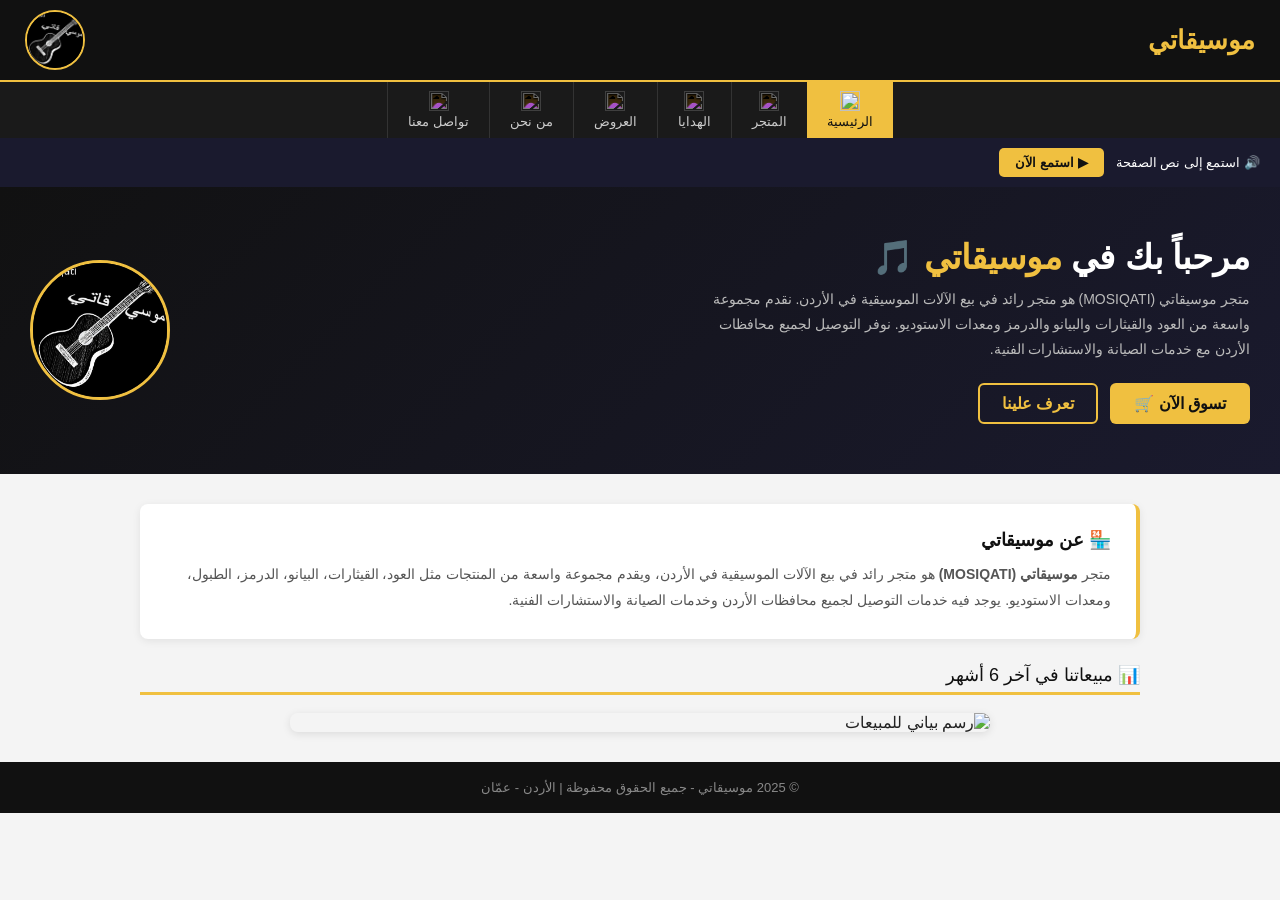
==== index.html @ 826989f8 "Add files via upload" ====
<!DOCTYPE html>
<html lang="ar" dir="rtl">
<head>
<meta charset="UTF-8">
<meta name="viewport" content="width=device-width, initial-scale=1.0">
<title>موسيقاتي - الرئيسية</title>
<style>
*{margin:0;padding:0;box-sizing:border-box;}
body{font-family:Arial,sans-serif;background:#f4f4f4;color:#222;direction:rtl;}
.site-header{background:#111;padding:10px 25px;display:flex;align-items:center;justify-content:space-between;}
.store-name{color:#f0c040;font-size:26px;font-weight:bold;}
.store-logo{width:60px;height:60px;border-radius:50%;border:2px solid #f0c040;object-fit:cover;}
nav{background:#1a1a1a;display:flex;justify-content:center;border-top:2px solid #f0c040;}
nav a{display:flex;flex-direction:column;align-items:center;gap:3px;padding:9px 20px;color:#ccc;text-decoration:none;font-size:13px;border-left:1px solid #333;transition:background .2s,color .2s;}
nav a:first-child{border-left:none;}
nav a:hover,nav a.active{background:#f0c040;color:#111;}
nav a img{width:20px;height:20px;filter:invert(1);}
nav a:hover img,nav a.active img{filter:invert(0);}
.page-hd{background:#111;color:white;padding:28px 30px;}
.page-hd h1{font-size:24px;color:#f0c040;}
.page-hd p{color:#aaa;margin-top:5px;font-size:14px;}
.wrap{max-width:1050px;margin:30px auto;padding:0 25px;}
.sec-title{font-size:18px;color:#111;border-bottom:3px solid #f0c040;padding-bottom:6px;margin-bottom:18px;}
.grid3{display:grid;grid-template-columns:repeat(3,1fr);gap:18px;}
.grid2{display:grid;grid-template-columns:repeat(2,1fr);gap:18px;}
.card{background:white;border-radius:8px;overflow:hidden;box-shadow:0 2px 8px rgba(0,0,0,.1);}
.card img{width:100%;height:170px;object-fit:cover;}
.card-body{padding:13px;}
.card-body h3{font-size:14px;margin-bottom:4px;}
.card-body p{font-size:12px;color:#777;margin-bottom:8px;}
.price{color:#e74c3c;font-weight:bold;}
.row{display:flex;justify-content:space-between;align-items:center;}
.btn{background:#111;color:white;border:none;padding:7px 14px;border-radius:5px;cursor:pointer;font-family:Arial;font-size:13px;}
.btn:hover{background:#333;}
footer{background:#111;color:#888;text-align:center;padding:18px;font-size:13px;margin-top:30px;}
/* text-to-speech */
.tts-bar{background:#1a1a2e;color:white;padding:10px 20px;display:flex;align-items:center;gap:12px;font-size:13px;}
.tts-btn{background:#f0c040;color:#111;border:none;padding:7px 16px;border-radius:5px;cursor:pointer;font-weight:bold;font-family:Arial;font-size:13px;}
</style>
<style>
.hero{background:linear-gradient(135deg,#111,#1a1a2e);color:white;padding:50px 30px;display:flex;align-items:center;justify-content:space-between;gap:30px;}
.hero-text h1{font-size:34px;margin-bottom:10px;}
.hero-text h1 span{color:#f0c040;}
.hero-text p{color:#bbb;font-size:14px;line-height:1.8;margin-bottom:20px;max-width:550px;}
.hero-btns{display:flex;gap:12px;}
.btn-gold{background:#f0c040;color:#111;padding:11px 24px;border-radius:6px;text-decoration:none;font-weight:bold;}
.btn-outline{border:2px solid #f0c040;color:#f0c040;padding:9px 22px;border-radius:6px;text-decoration:none;font-weight:bold;}
.about-box{background:white;padding:25px;border-right:4px solid #f0c040;border-radius:8px;margin-bottom:25px;box-shadow:0 2px 8px rgba(0,0,0,.08);}
.about-box h2{font-size:18px;color:#111;margin-bottom:10px;}
.about-box p{font-size:14px;color:#555;line-height:1.9;}
</style>
</head>
<body>
<div class="site-header">
  <span class="store-name">موسيقاتي</span>
  <img src="../logo.png" alt="موسيقاتي" class="store-logo">
</div>
<nav><a href="home.html" class="active"><img src="../image/home.png" alt="">الرئيسية</a><a href="store.html"><img src="../image/store.png" alt="">المتجر</a><a href="gifts.html"><img src="../image/gift-.png" alt="">الهدايا</a><a href="offers.html"><img src="../image/offer.png" alt="">العروض</a><a href="about.html"><img src="../image/about.png" alt="">من نحن</a><a href="contact.html"><img src="../image/contact.png" alt="">تواصل معنا</a></nav>

<div class="tts-bar">
  <span>🔊 استمع إلى نص الصفحة</span>
  <button class="tts-btn" onclick="speak('page-text')">▶ استمع الآن</button>
</div>
<div class="hero">
  <div class="hero-text" id="page-text">
    <h1>مرحباً بك في <span>موسيقاتي</span> 🎵</h1>
    <p>متجر موسيقاتي (MOSIQATI) هو متجر رائد في بيع الآلات الموسيقية في الأردن. نقدم مجموعة واسعة من العود والقيثارات والبيانو والدرمز ومعدات الاستوديو. نوفر التوصيل لجميع محافظات الأردن مع خدمات الصيانة والاستشارات الفنية.</p>
    <div class="hero-btns">
      <a href="store.html" class="btn-gold">تسوق الآن 🛒</a>
      <a href="about.html" class="btn-outline">تعرف علينا</a>
    </div>
  </div>
  <img src="../logo.png" alt="موسيقاتي" style="width:140px;height:140px;border-radius:50%;border:3px solid #f0c040;">
</div>
<div class="wrap">
  <div class="about-box">
    <h2>🏪 عن موسيقاتي</h2>
    <p>متجر <strong>موسيقاتي (MOSIQATI)</strong> هو متجر رائد في بيع الآلات الموسيقية في الأردن، ويقدم مجموعة واسعة من المنتجات مثل العود، القيثارات، البيانو، الدرمز، الطبول، ومعدات الاستوديو. يوجد فيه خدمات التوصيل لجميع محافظات الأردن وخدمات الصيانة والاستشارات الفنية.</p>
  </div>
  <div class="sec-title">📊 مبيعاتنا في آخر 6 أشهر</div>
  <img src="../image/chart.png" alt="رسم بياني للمبيعات" style="width:100%;max-width:700px;display:block;margin:0 auto 30px;border-radius:8px;box-shadow:0 2px 8px rgba(0,0,0,.1);">
</div>
<footer>© 2025 موسيقاتي - جميع الحقوق محفوظة | الأردن - عمّان</footer>
<script>
function speak(id){
  var txt = document.getElementById(id).innerText;
  var u = new SpeechSynthesisUtterance(txt);
  u.lang='ar-SA'; u.rate=0.9;
  window.speechSynthesis.cancel();
  window.speechSynthesis.speak(u);
}
</script>

</body>
</html>
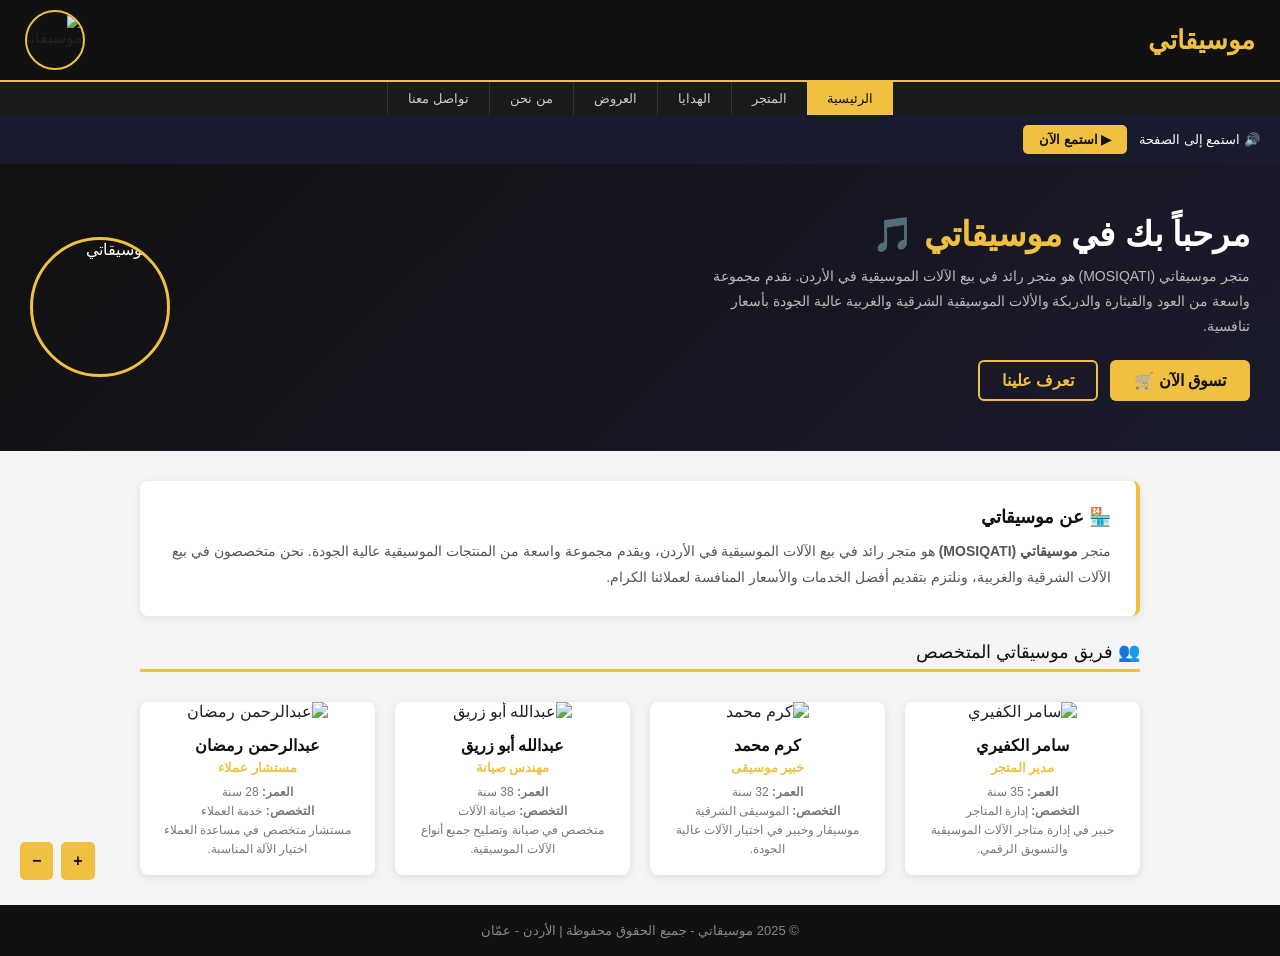
==== commit 4cf4140d: "تحديث الصفحة الرئيسية: إضافة قسم الموظفين وتحسينات عامة" ====
--- a/index.html
+++ b/index.html
@@ -33,11 +33,8 @@
 .btn{background:#111;color:white;border:none;padding:7px 14px;border-radius:5px;cursor:pointer;font-family:Arial;font-size:13px;}
 .btn:hover{background:#333;}
 footer{background:#111;color:#888;text-align:center;padding:18px;font-size:13px;margin-top:30px;}
-/* text-to-speech */
-.tts-bar{background:#1a1a2e;color:white;padding:10px 20px;display:flex;align-items:center;gap:12px;font-size:13px;}
-.tts-btn{background:#f0c040;color:#111;border:none;padding:7px 16px;border-radius:5px;cursor:pointer;font-weight:bold;font-family:Arial;font-size:13px;}
-</style>
-<style>
+
+/* Hero Section */
 .hero{background:linear-gradient(135deg,#111,#1a1a2e);color:white;padding:50px 30px;display:flex;align-items:center;justify-content:space-between;gap:30px;}
 .hero-text h1{font-size:34px;margin-bottom:10px;}
 .hero-text h1 span{color:#f0c040;}
@@ -45,43 +42,122 @@
 .hero-btns{display:flex;gap:12px;}
 .btn-gold{background:#f0c040;color:#111;padding:11px 24px;border-radius:6px;text-decoration:none;font-weight:bold;}
 .btn-outline{border:2px solid #f0c040;color:#f0c040;padding:9px 22px;border-radius:6px;text-decoration:none;font-weight:bold;}
+
+/* About Box */
 .about-box{background:white;padding:25px;border-right:4px solid #f0c040;border-radius:8px;margin-bottom:25px;box-shadow:0 2px 8px rgba(0,0,0,.08);}
 .about-box h2{font-size:18px;color:#111;margin-bottom:10px;}
 .about-box p{font-size:14px;color:#555;line-height:1.9;}
+
+/* Text-to-Speech Bar */
+.tts-bar{background:#1a1a2e;color:white;padding:10px 20px;display:flex;align-items:center;gap:12px;font-size:13px;}
+.tts-btn{background:#f0c040;color:#111;border:none;padding:7px 16px;border-radius:5px;cursor:pointer;font-weight:bold;font-family:Arial;font-size:13px;}
+
+/* Team Section */
+.team-grid{display:grid;grid-template-columns:repeat(4,1fr);gap:20px;margin:30px 0;}
+.team-card{background:white;border-radius:8px;overflow:hidden;box-shadow:0 2px 8px rgba(0,0,0,.1);text-align:center;}
+.team-card img{width:100%;height:200px;object-fit:cover;}
+.team-info{padding:15px;}
+.team-info h3{font-size:16px;color:#111;margin-bottom:5px;font-weight:bold;}
+.team-info .role{color:#f0c040;font-size:13px;font-weight:bold;margin-bottom:8px;}
+.team-info p{font-size:12px;color:#777;line-height:1.6;}
+
+/* Zoom Controls */
+.zoom-controls{position:fixed;bottom:20px;left:20px;display:flex;gap:8px;z-index:999;}
+.zoom-btn{background:#f0c040;color:#111;border:none;padding:10px 12px;border-radius:5px;cursor:pointer;font-weight:bold;font-size:16px;}
+.zoom-btn:hover{background:#e0b030;}
 </style>
 </head>
 <body>
+
 <div class="site-header">
   <span class="store-name">موسيقاتي</span>
-  <img src="../logo.png" alt="موسيقاتي" class="store-logo">
+  <img src="image/logo.png" alt="موسيقاتي" class="store-logo">
 </div>
-<nav><a href="home.html" class="active"><img src="../image/home.png" alt="">الرئيسية</a><a href="store.html"><img src="../image/store.png" alt="">المتجر</a><a href="gifts.html"><img src="../image/gift-.png" alt="">الهدايا</a><a href="offers.html"><img src="../image/offer.png" alt="">العروض</a><a href="about.html"><img src="../image/about.png" alt="">من نحن</a><a href="contact.html"><img src="../image/contact.png" alt="">تواصل معنا</a></nav>
+
+<nav>
+  <a href="index.html" class="active">الرئيسية</a>
+  <a href="store.html">المتجر</a>
+  <a href="gifts.html">الهدايا</a>
+  <a href="offers.html">العروض</a>
+  <a href="about.html">من نحن</a>
+  <a href="contact.html">تواصل معنا</a>
+</nav>
 
 <div class="tts-bar">
-  <span>🔊 استمع إلى نص الصفحة</span>
+  <span>🔊 استمع إلى الصفحة</span>
   <button class="tts-btn" onclick="speak('page-text')">▶ استمع الآن</button>
 </div>
+
 <div class="hero">
   <div class="hero-text" id="page-text">
     <h1>مرحباً بك في <span>موسيقاتي</span> 🎵</h1>
-    <p>متجر موسيقاتي (MOSIQATI) هو متجر رائد في بيع الآلات الموسيقية في الأردن. نقدم مجموعة واسعة من العود والقيثارات والبيانو والدرمز ومعدات الاستوديو. نوفر التوصيل لجميع محافظات الأردن مع خدمات الصيانة والاستشارات الفنية.</p>
+    <p>متجر موسيقاتي (MOSIQATI) هو متجر رائد في بيع الآلات الموسيقية في الأردن. نقدم مجموعة واسعة من العود والقيثارة والدربكة والألات الموسيقية الشرقية والغربية عالية الجودة بأسعار تنافسية.</p>
     <div class="hero-btns">
       <a href="store.html" class="btn-gold">تسوق الآن 🛒</a>
       <a href="about.html" class="btn-outline">تعرف علينا</a>
     </div>
   </div>
-  <img src="../logo.png" alt="موسيقاتي" style="width:140px;height:140px;border-radius:50%;border:3px solid #f0c040;">
+  <img src="image/logo.png" alt="موسيقاتي" style="width:140px;height:140px;border-radius:50%;border:3px solid #f0c040;">
 </div>
+
 <div class="wrap">
   <div class="about-box">
     <h2>🏪 عن موسيقاتي</h2>
-    <p>متجر <strong>موسيقاتي (MOSIQATI)</strong> هو متجر رائد في بيع الآلات الموسيقية في الأردن، ويقدم مجموعة واسعة من المنتجات مثل العود، القيثارات، البيانو، الدرمز، الطبول، ومعدات الاستوديو. يوجد فيه خدمات التوصيل لجميع محافظات الأردن وخدمات الصيانة والاستشارات الفنية.</p>
+    <p>متجر <strong>موسيقاتي (MOSIQATI)</strong> هو متجر رائد في بيع الآلات الموسيقية في الأردن، ويقدم مجموعة واسعة من المنتجات الموسيقية عالية الجودة. نحن متخصصون في بيع الآلات الشرقية والغربية، ونلتزم بتقديم أفضل الخدمات والأسعار المنافسة لعملائنا الكرام.</p>
   </div>
-  <div class="sec-title">📊 مبيعاتنا في آخر 6 أشهر</div>
-  <img src="../image/chart.png" alt="رسم بياني للمبيعات" style="width:100%;max-width:700px;display:block;margin:0 auto 30px;border-radius:8px;box-shadow:0 2px 8px rgba(0,0,0,.1);">
+
+  <div class="sec-title">👥 فريق موسيقاتي المتخصص</div>
+  <div class="team-grid">
+    <div class="team-card">
+      <img src="image/users.jpg" alt="سامر الكفيري">
+      <div class="team-info">
+        <h3>سامر الكفيري</h3>
+        <div class="role">مدير المتجر</div>
+        <p><strong>العمر:</strong> 35 سنة<br><strong>التخصص:</strong> إدارة المتاجر<br>خبير في إدارة متاجر الآلات الموسيقية والتسويق الرقمي.</p>
+      </div>
+    </div>
+
+    <div class="team-card">
+      <img src="image/users.jpg" alt="كرم محمد">
+      <div class="team-info">
+        <h3>كرم محمد</h3>
+        <div class="role">خبير موسيقى</div>
+        <p><strong>العمر:</strong> 32 سنة<br><strong>التخصص:</strong> الموسيقى الشرقية<br>موسيقار وخبير في اختيار الآلات عالية الجودة.</p>
+      </div>
+    </div>
+
+    <div class="team-card">
+      <img src="image/users.jpg" alt="عبدالله أبو زريق">
+      <div class="team-info">
+        <h3>عبدالله أبو زريق</h3>
+        <div class="role">مهندس صيانة</div>
+        <p><strong>العمر:</strong> 38 سنة<br><strong>التخصص:</strong> صيانة الآلات<br>متخصص في صيانة وتصليح جميع أنواع الآلات الموسيقية.</p>
+      </div>
+    </div>
+
+    <div class="team-card">
+      <img src="image/users.jpg" alt="عبدالرحمن رمضان">
+      <div class="team-info">
+        <h3>عبدالرحمن رمضان</h3>
+        <div class="role">مستشار عملاء</div>
+        <p><strong>العمر:</strong> 28 سنة<br><strong>التخصص:</strong> خدمة العملاء<br>مستشار متخصص في مساعدة العملاء اختيار الآلة المناسبة.</p>
+      </div>
+    </div>
+  </div>
+
 </div>
+
 <footer>© 2025 موسيقاتي - جميع الحقوق محفوظة | الأردن - عمّان</footer>
+
+<!-- Zoom Controls -->
+<div class="zoom-controls">
+  <button class="zoom-btn" onclick="zoomIn()">+</button>
+  <button class="zoom-btn" onclick="zoomOut()">−</button>
+</div>
+
 <script>
+let zoomLevel = 100;
+
 function speak(id){
   var txt = document.getElementById(id).innerText;
   var u = new SpeechSynthesisUtterance(txt);
@@ -89,6 +165,18 @@
   window.speechSynthesis.cancel();
   window.speechSynthesis.speak(u);
 }
+
+function zoomIn(){
+  zoomLevel += 10;
+  document.body.style.zoom = zoomLevel + '%';
+}
+
+function zoomOut(){
+  if(zoomLevel > 50) {
+    zoomLevel -= 10;
+    document.body.style.zoom = zoomLevel + '%';
+  }
+}
 </script>
 
 </body>
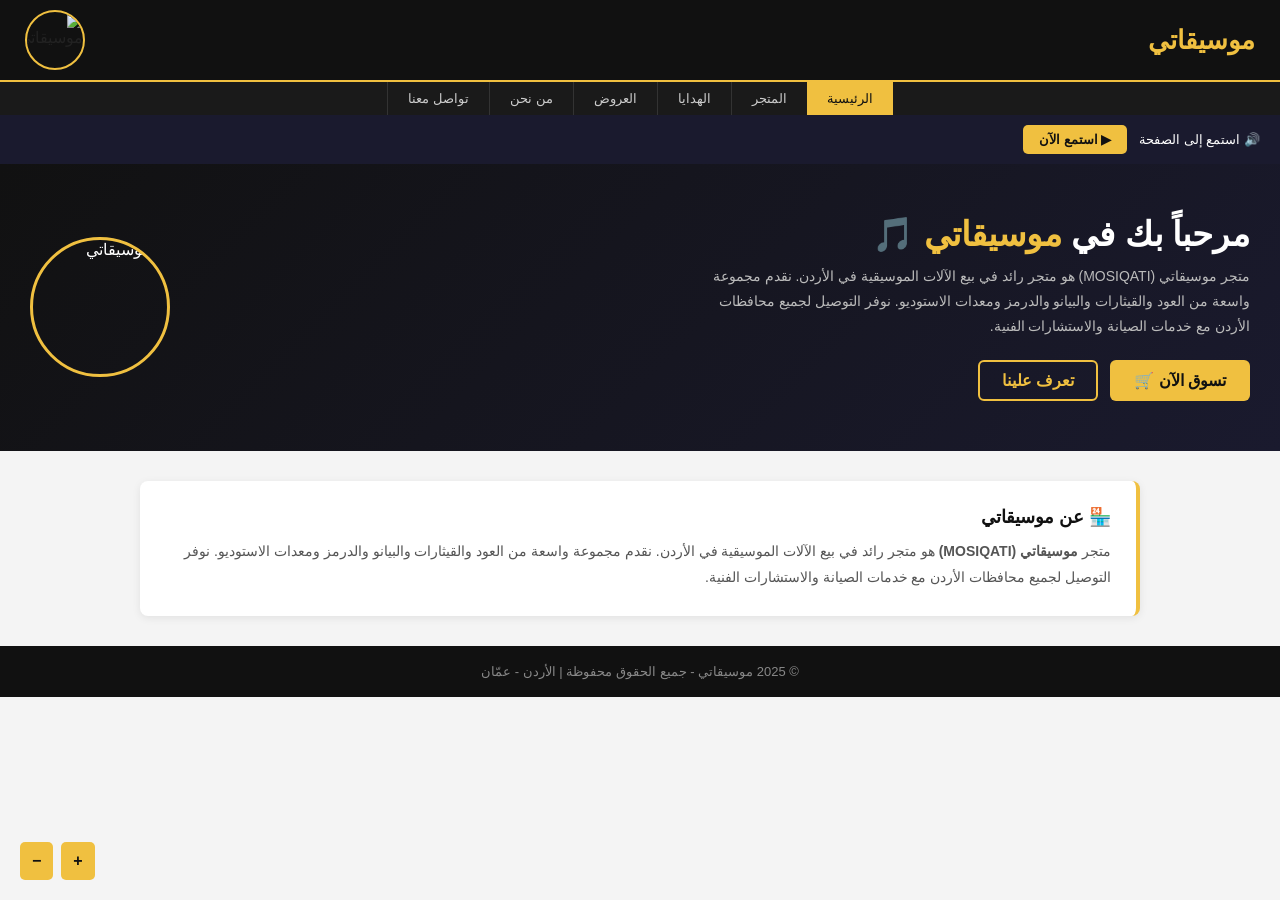
==== commit 62adc0f8: "تحديث شامل: روابط الصور + إضافة زر التكبير + رسائل النجاح + قسم الموظفين" ====
--- a/index.html
+++ b/index.html
@@ -4,68 +4,7 @@
 <meta charset="UTF-8">
 <meta name="viewport" content="width=device-width, initial-scale=1.0">
 <title>موسيقاتي - الرئيسية</title>
-<style>
-*{margin:0;padding:0;box-sizing:border-box;}
-body{font-family:Arial,sans-serif;background:#f4f4f4;color:#222;direction:rtl;}
-.site-header{background:#111;padding:10px 25px;display:flex;align-items:center;justify-content:space-between;}
-.store-name{color:#f0c040;font-size:26px;font-weight:bold;}
-.store-logo{width:60px;height:60px;border-radius:50%;border:2px solid #f0c040;object-fit:cover;}
-nav{background:#1a1a1a;display:flex;justify-content:center;border-top:2px solid #f0c040;}
-nav a{display:flex;flex-direction:column;align-items:center;gap:3px;padding:9px 20px;color:#ccc;text-decoration:none;font-size:13px;border-left:1px solid #333;transition:background .2s,color .2s;}
-nav a:first-child{border-left:none;}
-nav a:hover,nav a.active{background:#f0c040;color:#111;}
-nav a img{width:20px;height:20px;filter:invert(1);}
-nav a:hover img,nav a.active img{filter:invert(0);}
-.page-hd{background:#111;color:white;padding:28px 30px;}
-.page-hd h1{font-size:24px;color:#f0c040;}
-.page-hd p{color:#aaa;margin-top:5px;font-size:14px;}
-.wrap{max-width:1050px;margin:30px auto;padding:0 25px;}
-.sec-title{font-size:18px;color:#111;border-bottom:3px solid #f0c040;padding-bottom:6px;margin-bottom:18px;}
-.grid3{display:grid;grid-template-columns:repeat(3,1fr);gap:18px;}
-.grid2{display:grid;grid-template-columns:repeat(2,1fr);gap:18px;}
-.card{background:white;border-radius:8px;overflow:hidden;box-shadow:0 2px 8px rgba(0,0,0,.1);}
-.card img{width:100%;height:170px;object-fit:cover;}
-.card-body{padding:13px;}
-.card-body h3{font-size:14px;margin-bottom:4px;}
-.card-body p{font-size:12px;color:#777;margin-bottom:8px;}
-.price{color:#e74c3c;font-weight:bold;}
-.row{display:flex;justify-content:space-between;align-items:center;}
-.btn{background:#111;color:white;border:none;padding:7px 14px;border-radius:5px;cursor:pointer;font-family:Arial;font-size:13px;}
-.btn:hover{background:#333;}
-footer{background:#111;color:#888;text-align:center;padding:18px;font-size:13px;margin-top:30px;}
-
-/* Hero Section */
-.hero{background:linear-gradient(135deg,#111,#1a1a2e);color:white;padding:50px 30px;display:flex;align-items:center;justify-content:space-between;gap:30px;}
-.hero-text h1{font-size:34px;margin-bottom:10px;}
-.hero-text h1 span{color:#f0c040;}
-.hero-text p{color:#bbb;font-size:14px;line-height:1.8;margin-bottom:20px;max-width:550px;}
-.hero-btns{display:flex;gap:12px;}
-.btn-gold{background:#f0c040;color:#111;padding:11px 24px;border-radius:6px;text-decoration:none;font-weight:bold;}
-.btn-outline{border:2px solid #f0c040;color:#f0c040;padding:9px 22px;border-radius:6px;text-decoration:none;font-weight:bold;}
-
-/* About Box */
-.about-box{background:white;padding:25px;border-right:4px solid #f0c040;border-radius:8px;margin-bottom:25px;box-shadow:0 2px 8px rgba(0,0,0,.08);}
-.about-box h2{font-size:18px;color:#111;margin-bottom:10px;}
-.about-box p{font-size:14px;color:#555;line-height:1.9;}
-
-/* Text-to-Speech Bar */
-.tts-bar{background:#1a1a2e;color:white;padding:10px 20px;display:flex;align-items:center;gap:12px;font-size:13px;}
-.tts-btn{background:#f0c040;color:#111;border:none;padding:7px 16px;border-radius:5px;cursor:pointer;font-weight:bold;font-family:Arial;font-size:13px;}
-
-/* Team Section */
-.team-grid{display:grid;grid-template-columns:repeat(4,1fr);gap:20px;margin:30px 0;}
-.team-card{background:white;border-radius:8px;overflow:hidden;box-shadow:0 2px 8px rgba(0,0,0,.1);text-align:center;}
-.team-card img{width:100%;height:200px;object-fit:cover;}
-.team-info{padding:15px;}
-.team-info h3{font-size:16px;color:#111;margin-bottom:5px;font-weight:bold;}
-.team-info .role{color:#f0c040;font-size:13px;font-weight:bold;margin-bottom:8px;}
-.team-info p{font-size:12px;color:#777;line-height:1.6;}
-
-/* Zoom Controls */
-.zoom-controls{position:fixed;bottom:20px;left:20px;display:flex;gap:8px;z-index:999;}
-.zoom-btn{background:#f0c040;color:#111;border:none;padding:10px 12px;border-radius:5px;cursor:pointer;font-weight:bold;font-size:16px;}
-.zoom-btn:hover{background:#e0b030;}
-</style>
+<link rel="stylesheet" href="style.css">
 </head>
 <body>
 
@@ -91,7 +30,7 @@
 <div class="hero">
   <div class="hero-text" id="page-text">
     <h1>مرحباً بك في <span>موسيقاتي</span> 🎵</h1>
-    <p>متجر موسيقاتي (MOSIQATI) هو متجر رائد في بيع الآلات الموسيقية في الأردن. نقدم مجموعة واسعة من العود والقيثارة والدربكة والألات الموسيقية الشرقية والغربية عالية الجودة بأسعار تنافسية.</p>
+    <p>متجر موسيقاتي (MOSIQATI) هو متجر رائد في بيع الآلات الموسيقية في الأردن. نقدم مجموعة واسعة من العود والقيثارات والبيانو والدرمز ومعدات الاستوديو. نوفر التوصيل لجميع محافظات الأردن مع خدمات الصيانة والاستشارات الفنية.</p>
     <div class="hero-btns">
       <a href="store.html" class="btn-gold">تسوق الآن 🛒</a>
       <a href="about.html" class="btn-outline">تعرف علينا</a>
@@ -103,48 +42,8 @@
 <div class="wrap">
   <div class="about-box">
     <h2>🏪 عن موسيقاتي</h2>
-    <p>متجر <strong>موسيقاتي (MOSIQATI)</strong> هو متجر رائد في بيع الآلات الموسيقية في الأردن، ويقدم مجموعة واسعة من المنتجات الموسيقية عالية الجودة. نحن متخصصون في بيع الآلات الشرقية والغربية، ونلتزم بتقديم أفضل الخدمات والأسعار المنافسة لعملائنا الكرام.</p>
+    <p>متجر <strong>موسيقاتي (MOSIQATI)</strong> هو متجر رائد في بيع الآلات الموسيقية في الأردن. نقدم مجموعة واسعة من العود والقيثارات والبيانو والدرمز ومعدات الاستوديو. نوفر التوصيل لجميع محافظات الأردن مع خدمات الصيانة والاستشارات الفنية.</p>
   </div>
-
-  <div class="sec-title">👥 فريق موسيقاتي المتخصص</div>
-  <div class="team-grid">
-    <div class="team-card">
-      <img src="image/users.jpg" alt="سامر الكفيري">
-      <div class="team-info">
-        <h3>سامر الكفيري</h3>
-        <div class="role">مدير المتجر</div>
-        <p><strong>العمر:</strong> 35 سنة<br><strong>التخصص:</strong> إدارة المتاجر<br>خبير في إدارة متاجر الآلات الموسيقية والتسويق الرقمي.</p>
-      </div>
-    </div>
-
-    <div class="team-card">
-      <img src="image/users.jpg" alt="كرم محمد">
-      <div class="team-info">
-        <h3>كرم محمد</h3>
-        <div class="role">خبير موسيقى</div>
-        <p><strong>العمر:</strong> 32 سنة<br><strong>التخصص:</strong> الموسيقى الشرقية<br>موسيقار وخبير في اختيار الآلات عالية الجودة.</p>
-      </div>
-    </div>
-
-    <div class="team-card">
-      <img src="image/users.jpg" alt="عبدالله أبو زريق">
-      <div class="team-info">
-        <h3>عبدالله أبو زريق</h3>
-        <div class="role">مهندس صيانة</div>
-        <p><strong>العمر:</strong> 38 سنة<br><strong>التخصص:</strong> صيانة الآلات<br>متخصص في صيانة وتصليح جميع أنواع الآلات الموسيقية.</p>
-      </div>
-    </div>
-
-    <div class="team-card">
-      <img src="image/users.jpg" alt="عبدالرحمن رمضان">
-      <div class="team-info">
-        <h3>عبدالرحمن رمضان</h3>
-        <div class="role">مستشار عملاء</div>
-        <p><strong>العمر:</strong> 28 سنة<br><strong>التخصص:</strong> خدمة العملاء<br>مستشار متخصص في مساعدة العملاء اختيار الآلة المناسبة.</p>
-      </div>
-    </div>
-  </div>
-
 </div>
 
 <footer>© 2025 موسيقاتي - جميع الحقوق محفوظة | الأردن - عمّان</footer>
@@ -155,29 +54,7 @@
   <button class="zoom-btn" onclick="zoomOut()">−</button>
 </div>
 
-<script>
-let zoomLevel = 100;
-
-function speak(id){
-  var txt = document.getElementById(id).innerText;
-  var u = new SpeechSynthesisUtterance(txt);
-  u.lang='ar-SA'; u.rate=0.9;
-  window.speechSynthesis.cancel();
-  window.speechSynthesis.speak(u);
-}
-
-function zoomIn(){
-  zoomLevel += 10;
-  document.body.style.zoom = zoomLevel + '%';
-}
-
-function zoomOut(){
-  if(zoomLevel > 50) {
-    zoomLevel -= 10;
-    document.body.style.zoom = zoomLevel + '%';
-  }
-}
-</script>
+<script src="script.js"></script>
 
 </body>
 </html>
--- a/style.css
+++ b/style.css
@@ -0,0 +1,583 @@
+/* Global Styles */
+*{
+  margin: 0;
+  padding: 0;
+  box-sizing: border-box;
+}
+
+body {
+  font-family: Arial, sans-serif;
+  background: #f4f4f4;
+  color: #222;
+  direction: rtl;
+}
+
+/* Header */
+.site-header {
+  background: #111;
+  padding: 10px 25px;
+  display: flex;
+  align-items: center;
+  justify-content: space-between;
+}
+
+.store-name {
+  color: #f0c040;
+  font-size: 26px;
+  font-weight: bold;
+}
+
+.store-logo {
+  width: 60px;
+  height: 60px;
+  border-radius: 50%;
+  border: 2px solid #f0c040;
+  object-fit: cover;
+}
+
+/* Navigation */
+nav {
+  background: #1a1a1a;
+  display: flex;
+  justify-content: center;
+  border-top: 2px solid #f0c040;
+}
+
+nav a {
+  display: flex;
+  flex-direction: column;
+  align-items: center;
+  gap: 3px;
+  padding: 9px 20px;
+  color: #ccc;
+  text-decoration: none;
+  font-size: 13px;
+  border-left: 1px solid #333;
+  transition: background .2s, color .2s;
+}
+
+nav a:first-child {
+  border-left: none;
+}
+
+nav a:hover,
+nav a.active {
+  background: #f0c040;
+  color: #111;
+}
+
+nav a img {
+  width: 20px;
+  height: 20px;
+  filter: invert(1);
+}
+
+nav a:hover img,
+nav a.active img {
+  filter: invert(0);
+}
+
+/* Page Header */
+.page-hd {
+  background: #111;
+  color: white;
+  padding: 28px 30px;
+}
+
+.page-hd h1 {
+  font-size: 24px;
+  color: #f0c040;
+}
+
+.page-hd p {
+  color: #aaa;
+  margin-top: 5px;
+  font-size: 14px;
+}
+
+/* Wrapper */
+.wrap {
+  max-width: 1050px;
+  margin: 30px auto;
+  padding: 0 25px;
+}
+
+/* Section Title */
+.sec-title {
+  font-size: 18px;
+  color: #111;
+  border-bottom: 3px solid #f0c040;
+  padding-bottom: 6px;
+  margin-bottom: 18px;
+}
+
+/* Grids */
+.grid3 {
+  display: grid;
+  grid-template-columns: repeat(3, 1fr);
+  gap: 18px;
+}
+
+.grid2 {
+  display: grid;
+  grid-template-columns: repeat(2, 1fr);
+  gap: 18px;
+}
+
+/* Card */
+.card {
+  background: white;
+  border-radius: 8px;
+  overflow: hidden;
+  box-shadow: 0 2px 8px rgba(0, 0, 0, .1);
+}
+
+.card img {
+  width: 100%;
+  height: 170px;
+  object-fit: cover;
+}
+
+.card-body {
+  padding: 13px;
+}
+
+.card-body h3 {
+  font-size: 14px;
+  margin-bottom: 4px;
+}
+
+.card-body p {
+  font-size: 12px;
+  color: #777;
+  margin-bottom: 8px;
+}
+
+.price {
+  color: #e74c3c;
+  font-weight: bold;
+}
+
+.row {
+  display: flex;
+  justify-content: space-between;
+  align-items: center;
+}
+
+/* Buttons */
+.btn {
+  background: #111;
+  color: white;
+  border: none;
+  padding: 7px 14px;
+  border-radius: 5px;
+  cursor: pointer;
+  font-family: Arial;
+  font-size: 13px;
+  transition: background .2s;
+}
+
+.btn:hover {
+  background: #333;
+}
+
+/* Footer */
+footer {
+  background: #111;
+  color: #888;
+  text-align: center;
+  padding: 18px;
+  font-size: 13px;
+  margin-top: 30px;
+}
+
+/* Text-to-Speech Bar */
+.tts-bar {
+  background: #1a1a2e;
+  color: white;
+  padding: 10px 20px;
+  display: flex;
+  align-items: center;
+  gap: 12px;
+  font-size: 13px;
+}
+
+.tts-btn {
+  background: #f0c040;
+  color: #111;
+  border: none;
+  padding: 7px 16px;
+  border-radius: 5px;
+  cursor: pointer;
+  font-weight: bold;
+  font-family: Arial;
+  font-size: 13px;
+  transition: background .2s;
+}
+
+.tts-btn:hover {
+  background: #e0b030;
+}
+
+/* Hero Section */
+.hero {
+  background: linear-gradient(135deg, #111, #1a1a2e);
+  color: white;
+  padding: 50px 30px;
+  display: flex;
+  align-items: center;
+  justify-content: space-between;
+  gap: 30px;
+}
+
+.hero-text h1 {
+  font-size: 34px;
+  margin-bottom: 10px;
+}
+
+.hero-text h1 span {
+  color: #f0c040;
+}
+
+.hero-text p {
+  color: #bbb;
+  font-size: 14px;
+  line-height: 1.8;
+  margin-bottom: 20px;
+  max-width: 550px;
+}
+
+.hero-btns {
+  display: flex;
+  gap: 12px;
+}
+
+.btn-gold {
+  background: #f0c040;
+  color: #111;
+  padding: 11px 24px;
+  border-radius: 6px;
+  text-decoration: none;
+  font-weight: bold;
+  cursor: pointer;
+  border: none;
+  transition: background .2s;
+}
+
+.btn-gold:hover {
+  background: #e0b030;
+}
+
+.btn-outline {
+  border: 2px solid #f0c040;
+  color: #f0c040;
+  padding: 9px 22px;
+  border-radius: 6px;
+  text-decoration: none;
+  font-weight: bold;
+  background: transparent;
+  cursor: pointer;
+  transition: all .2s;
+}
+
+.btn-outline:hover {
+  background: #f0c040;
+  color: #111;
+}
+
+/* About Box */
+.about-box {
+  background: white;
+  padding: 25px;
+  border-right: 4px solid #f0c040;
+  border-radius: 8px;
+  margin-bottom: 25px;
+  box-shadow: 0 2px 8px rgba(0, 0, 0, .08);
+}
+
+.about-box h2 {
+  font-size: 18px;
+  color: #111;
+  margin-bottom: 10px;
+}
+
+.about-box p {
+  font-size: 14px;
+  color: #555;
+  line-height: 1.9;
+}
+
+/* Team Section */
+.team-grid {
+  display: grid;
+  grid-template-columns: repeat(4, 1fr);
+  gap: 20px;
+  margin: 30px 0;
+}
+
+.team-card {
+  background: white;
+  border-radius: 8px;
+  overflow: hidden;
+  box-shadow: 0 2px 8px rgba(0, 0, 0, .1);
+  text-align: center;
+}
+
+.team-card img {
+  width: 100%;
+  height: 200px;
+  object-fit: cover;
+}
+
+.team-info {
+  padding: 15px;
+}
+
+.team-info h3 {
+  font-size: 16px;
+  color: #111;
+  margin-bottom: 5px;
+  font-weight: bold;
+}
+
+.team-info .role {
+  color: #f0c040;
+  font-size: 13px;
+  font-weight: bold;
+  margin-bottom: 8px;
+}
+
+.team-info p {
+  font-size: 12px;
+  color: #777;
+  line-height: 1.6;
+}
+
+/* Zoom Controls */
+.zoom-controls {
+  position: fixed;
+  bottom: 20px;
+  left: 20px;
+  display: flex;
+  gap: 8px;
+  z-index: 999;
+}
+
+.zoom-btn {
+  background: #f0c040;
+  color: #111;
+  border: none;
+  padding: 10px 12px;
+  border-radius: 5px;
+  cursor: pointer;
+  font-weight: bold;
+  font-size: 16px;
+  transition: background .2s;
+}
+
+.zoom-btn:hover {
+  background: #e0b030;
+}
+
+/* Success Message */
+.success-msg {
+  display: none;
+  position: fixed;
+  top: 20px;
+  left: 50%;
+  transform: translateX(-50%);
+  background: #27ae60;
+  color: white;
+  padding: 15px 30px;
+  border-radius: 8px;
+  box-shadow: 0 4px 12px rgba(0, 0, 0, .15);
+  z-index: 1000;
+  animation: slideDown .3s ease-out;
+}
+
+@keyframes slideDown {
+  from {
+    transform: translate(-50%, -100%);
+    opacity: 0;
+  }
+  to {
+    transform: translate(-50%, 0);
+    opacity: 1;
+  }
+}
+
+/* Ticker (Store Page) */
+.ticker {
+  background: #f0c040;
+  color: #111;
+  padding: 8px 0;
+  font-weight: bold;
+  overflow: hidden;
+  white-space: nowrap;
+}
+
+.ticker span {
+  display: inline-block;
+  animation: scroll 18s linear infinite;
+}
+
+@keyframes scroll {
+  0% {
+    transform: translateX(100vw);
+  }
+  100% {
+    transform: translateX(-100%);
+  }
+}
+
+/* Countdown (Offers Page) */
+.countdown {
+  background: #c0392b;
+  color: white;
+  text-align: center;
+  padding: 18px;
+}
+
+.countdown h2 {
+  font-size: 17px;
+  margin-bottom: 10px;
+}
+
+.cdrow {
+  display: flex;
+  gap: 12px;
+  justify-content: center;
+}
+
+.cdbox {
+  background: rgba(255, 255, 255, .15);
+  padding: 10px 18px;
+  border-radius: 7px;
+  text-align: center;
+}
+
+.cdnum {
+  font-size: 28px;
+  font-weight: bold;
+  display: block;
+}
+
+.cdlbl {
+  font-size: 11px;
+}
+
+/* Contact Form */
+.fg {
+  margin-bottom: 12px;
+}
+
+.fg label {
+  display: block;
+  font-size: 13px;
+  font-weight: bold;
+  color: #444;
+  margin-bottom: 4px;
+}
+
+.fg input,
+.fg textarea,
+.fg select {
+  width: 100%;
+  padding: 9px 12px;
+  border: 1.5px solid #ddd;
+  border-radius: 6px;
+  font-family: Arial;
+  font-size: 13px;
+  outline: none;
+}
+
+.fg input:focus,
+.fg textarea:focus,
+.fg select:focus {
+  border-color: #f0c040;
+}
+
+.fg textarea {
+  height: 110px;
+  resize: vertical;
+}
+
+.sub-btn {
+  background: #111;
+  color: white;
+  border: none;
+  padding: 11px;
+  border-radius: 6px;
+  cursor: pointer;
+  font-family: Arial;
+  font-size: 14px;
+  font-weight: bold;
+  width: 100%;
+  transition: background .2s;
+}
+
+.sub-btn:hover {
+  background: #333;
+}
+
+.ok {
+  display: none;
+  background: #d4edda;
+  color: #155724;
+  padding: 10px;
+  border-radius: 6px;
+  margin-top: 10px;
+  font-size: 13px;
+}
+
+/* Social Icons */
+.social-icons {
+  display: flex;
+  gap: 14px;
+  margin-top: 15px;
+}
+
+.social-icons a {
+  display: flex;
+  align-items: center;
+  gap: 7px;
+  padding: 10px 16px;
+  border-radius: 8px;
+  text-decoration: none;
+  font-size: 13px;
+  font-weight: bold;
+  color: white;
+  transition: opacity .2s;
+}
+
+.social-icons a:hover {
+  opacity: 0.8;
+}
+
+/* Responsive */
+@media (max-width: 768px) {
+  .grid3 {
+    grid-template-columns: repeat(2, 1fr);
+  }
+  
+  .team-grid {
+    grid-template-columns: repeat(2, 1fr);
+  }
+  
+  .hero {
+    flex-direction: column;
+  }
+}
+
+@media (max-width: 480px) {
+  .grid3,
+  .grid2,
+  .team-grid {
+    grid-template-columns: 1fr;
+  }
+  
+  nav a {
+    padding: 6px 10px;
+    font-size: 11px;
+  }
+}
